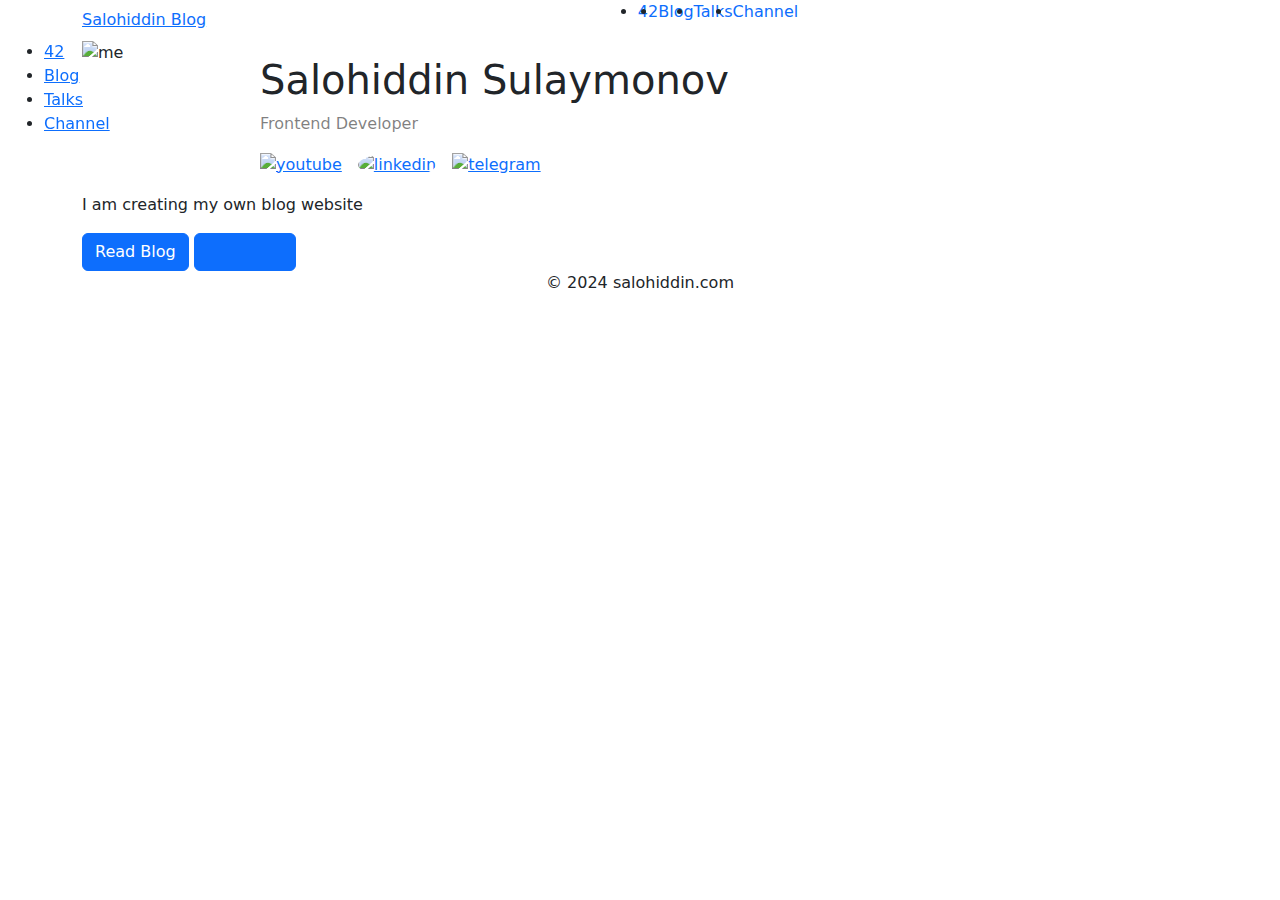
==== index.html @ 7df5ca6f "added chanel" ====
<!DOCTYPE html>
<html lang="en">
  <head>
    <meta charset="UTF-8" />
    <meta name="viewport" content="width=device-width, initial-scale=1.0" />
    <link rel="preconnect" href="https://fonts.gstatic.com" crossorigin />
    <link
      href="https://cdn.jsdelivr.net/npm/bootstrap@5.3.3/dist/css/bootstrap.min.css"
      rel="stylesheet"
      integrity="sha384-QWTKZyjpPEjISv5WaRU9OFeRpok6YctnYmDr5pNlyT2bRjXh0JMhjY6hW+ALEwIH"
      crossorigin="anonymous"
    />
    <link
      rel="stylesheet"
      href="https://cdn.jsdelivr.net/npm/bootstrap-icons@1.11.3/font/bootstrap-icons.min.css"
    />
    <link rel="stylesheet" href="./styles/style.css" />
    <title>Salohiddin Blog</title>
  </head>

  <body>
    <div class="container">
      <nav id="nav" class="d-flex justify-content-between align-items-center">
        <div class="nav__logo">
          <a href="/">Salohiddin Blog</a>
        </div>
        <ul class="nav__links d-flex justify-content-center align-items-center">
          <li class="nav__link">
            <a href="https://42.uz/" class="text-decoration-none nav__link-link"
              >42</a
            >
          </li>
          <li class="nav__link">
            <a
              href="./pages/blog.html"
              class="text-decoration-none nav__link-link"
              >Blog</a
            >
          </li>
          <li class="nav__link">
            <a href="#" class="text-decoration-none nav__link-link">Talks</a>
          </li>
          <li class="nav__link">
            <a
              href="https://t.me/Sulaymonov_Salohiddin"
              class="text-decoration-none nav__link-link"
              >Channel</a
            >
          </li>
        </ul>
        <div class="hamburger" aria-expanded="false">
          <div class="hamburger-top"></div>
          <div class="hamburger-middle"></div>
          <div class="hamburger-bottom"></div>
        </div>
      </nav>
    </div>
    <div id="short-nav" class="short-nav position-fixed d-none-c">
      <div class="container-fluid">
        <div class="short-nav-wrapper">
          <ul class="short-nav__links">
            <li class="short-nav-link">
              <a href="#">42</a>
            </li>
            <li class="short-nav-link">
              <a href="./pages/blog.html">Blog</a>
            </li>
            <li class="short-nav-link">
              <a href="#">Talks</a>
            </li>
            <li class="short-nav-link">
              <a href="https://t.me/Sulaymonov_Salohiddin">Channel</a>
            </li>
          </ul>
        </div>
      </div>
    </div>
    <header class="header">
      <div class="container">
        <div class="header__wrapper">
          <div class="header__card">
            <div class="row">
              <div class="col-12 col-sm-3 col-md-2">
                <div class="header__card-img">
                  <img src="./images/photo_2024-09-21_21-45-41.jpg" alt="me" />
                </div>
              </div>
              <div class="col-12 col-sm-9 mt-3 p-0 col-md-10">
                <div class="header__card-info">
                  <h1 class="header__card-title">Salohiddin Sulaymonov</h1>
                  <p class="header__card-subtitle text-black-50">
                    Frontend Developer
                  </p>
                  <div class="header__card-social-links d-flex gap-3 mb-3">
                    <a href="https://www.youtube.com/@azim">
                      <img
                        src="./images/youtube.svg"
                        width="26"
                        alt="youtube"
                      />
                    </a>
                    <a
                      href="https://www.linkedin.com/in/salohiddin-sulaymonov-06553b325/"
                    >
                      <img
                        style="border-radius: 50%"
                        src="./images/linkedin.svg"
                        width="24"
                        alt="linkedin"
                      />
                    </a>
                    <a href="https://t.me/Sulaymonov_Salohiddin">
                      <img
                        src="./images/telegram.svg"
                        width="24"
                        alt="telegram"
                      />
                    </a>
                  </div>
                </div>
              </div>
              <div class="col-12">
                <div>
                  <p class="header__card-description">
                    I am creating my own blog website
                  </p>
                </div>
              </div>
              <div class="col-12">
                <button class="btn btn-primary read-blog" type="button">
                  Read Blog
                </button>
                <button class="btn btn-primary about-me" type="button">
                  <a href="./pages/about.html" class="text-decoration-none">
                    About Me
                  </a>
                </button>
              </div>
            </div>
          </div>
        </div>
      </div>
    </header>
    <div class="container">
      <div class="row">
        <div class="col-12">
          <p class="text-center">© 2024 salohiddin.com</p>
        </div>
      </div>
    </div>
  </body>
  <script src="./scripts/script.js"></script>
</html>
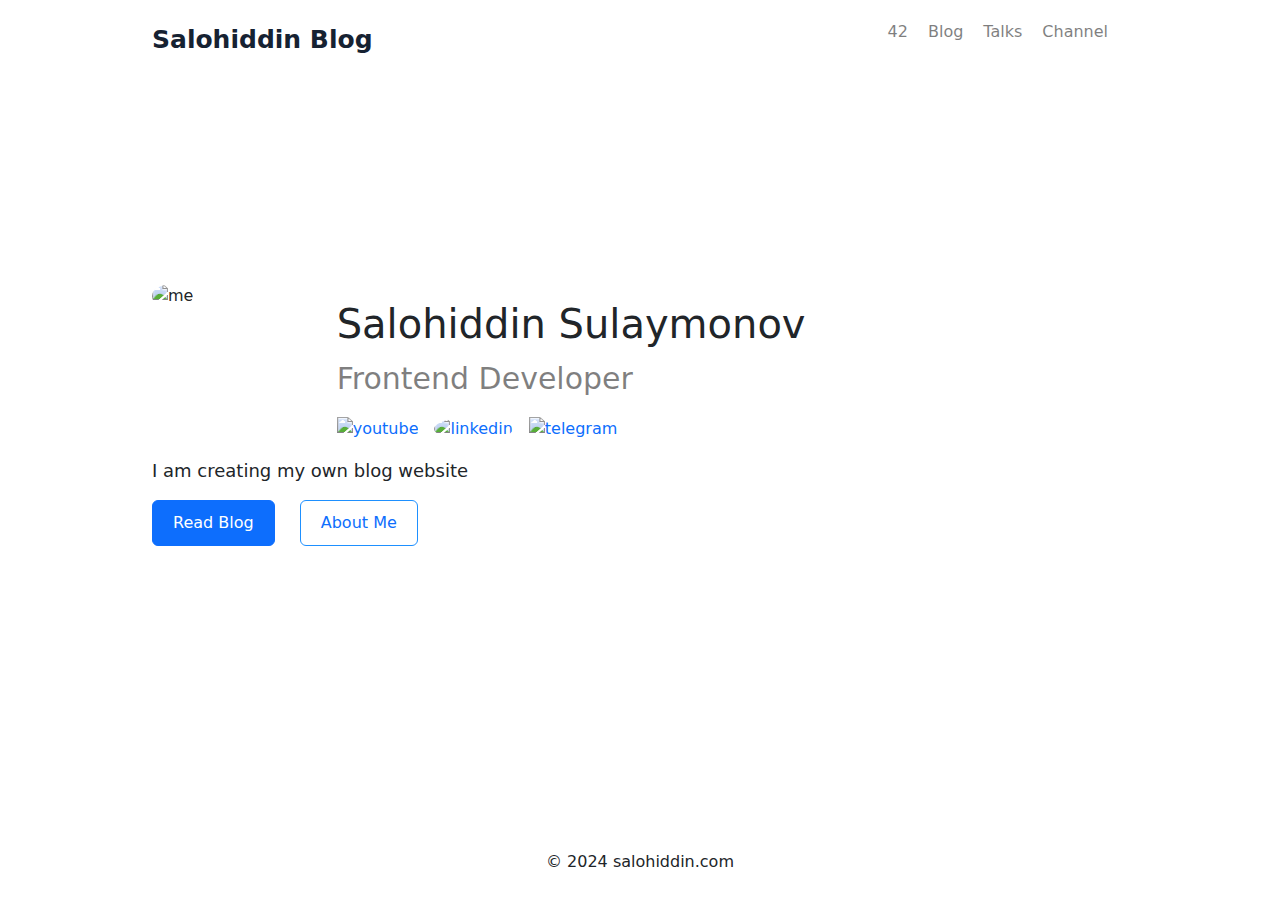
==== commit 6e6dc490: "Your commit message" ====
--- a/index.html
+++ b/index.html
@@ -1,153 +1,123 @@
 <!DOCTYPE html>
 <html lang="en">
-  <head>
-    <meta charset="UTF-8" />
-    <meta name="viewport" content="width=device-width, initial-scale=1.0" />
-    <link rel="preconnect" href="https://fonts.gstatic.com" crossorigin />
-    <link
-      href="https://cdn.jsdelivr.net/npm/bootstrap@5.3.3/dist/css/bootstrap.min.css"
-      rel="stylesheet"
-      integrity="sha384-QWTKZyjpPEjISv5WaRU9OFeRpok6YctnYmDr5pNlyT2bRjXh0JMhjY6hW+ALEwIH"
-      crossorigin="anonymous"
-    />
-    <link
-      rel="stylesheet"
-      href="https://cdn.jsdelivr.net/npm/bootstrap-icons@1.11.3/font/bootstrap-icons.min.css"
-    />
-    <link rel="stylesheet" href="./styles/style.css" />
-    <title>Salohiddin Blog</title>
-  </head>
 
-  <body>
-    <div class="container">
-      <nav id="nav" class="d-flex justify-content-between align-items-center">
-        <div class="nav__logo">
-          <a href="/">Salohiddin Blog</a>
-        </div>
-        <ul class="nav__links d-flex justify-content-center align-items-center">
-          <li class="nav__link">
-            <a href="https://42.uz/" class="text-decoration-none nav__link-link"
-              >42</a
-            >
+<head>
+  <meta charset="UTF-8" />
+  <meta name="viewport" content="width=device-width, initial-scale=1.0" />
+  <link rel="preconnect" href="https://fonts.gstatic.com" crossorigin />
+  <link href="https://cdn.jsdelivr.net/npm/bootstrap@5.3.3/dist/css/bootstrap.min.css" rel="stylesheet"
+    integrity="sha384-QWTKZyjpPEjISv5WaRU9OFeRpok6YctnYmDr5pNlyT2bRjXh0JMhjY6hW+ALEwIH" crossorigin="anonymous" />
+  <link rel="stylesheet" href="https://cdn.jsdelivr.net/npm/bootstrap-icons@1.11.3/font/bootstrap-icons.min.css" />
+  <link rel="stylesheet" href="./styles/style.css" />
+  <title>Salohiddin Blog</title>
+</head>
+
+<body>
+  <div class="container">
+    <nav id="nav" class="d-flex justify-content-between align-items-center">
+      <div class="nav__logo">
+        <a href="/">Salohiddin Blog</a>
+      </div>
+      <ul class="nav__links d-flex justify-content-center align-items-center">
+        <li class="nav__link">
+          <a href="https://42.uz/" class="text-decoration-none nav__link-link">42</a>
+        </li>
+        <li class="nav__link">
+          <a href="./pages/blog.html" class="text-decoration-none nav__link-link">Blog</a>
+        </li>
+        <li class="nav__link">
+          <a href="#" class="text-decoration-none nav__link-link">Talks</a>
+        </li>
+        <li class="nav__link">
+          <a href="https://t.me/Sulaymonov_Salohiddin" class="text-decoration-none nav__link-link">Channel</a>
+        </li>
+      </ul>
+      <div class="hamburger" aria-expanded="false">
+        <div class="hamburger-top"></div>
+        <div class="hamburger-middle"></div>
+        <div class="hamburger-bottom"></div>
+      </div>
+    </nav>
+  </div>
+  <div id="short-nav" class="short-nav position-fixed d-none-c">
+    <div class="container-fluid">
+      <div class="short-nav-wrapper">
+        <ul class="short-nav__links">
+          <li class="short-nav-link">
+            <a href="#">42</a>
           </li>
-          <li class="nav__link">
-            <a
-              href="./pages/blog.html"
-              class="text-decoration-none nav__link-link"
-              >Blog</a
-            >
+          <li class="short-nav-link">
+            <a href="./pages/blog.html">Blog</a>
           </li>
-          <li class="nav__link">
-            <a href="#" class="text-decoration-none nav__link-link">Talks</a>
+          <li class="short-nav-link">
+            <a href="#">Talks</a>
           </li>
-          <li class="nav__link">
-            <a
-              href="https://t.me/Sulaymonov_Salohiddin"
-              class="text-decoration-none nav__link-link"
-              >Channel</a
-            >
+          <li class="short-nav-link">
+            <a href="https://t.me/Sulaymonov_Salohiddin">Channel</a>
           </li>
         </ul>
-        <div class="hamburger" aria-expanded="false">
-          <div class="hamburger-top"></div>
-          <div class="hamburger-middle"></div>
-          <div class="hamburger-bottom"></div>
-        </div>
-      </nav>
+      </div>
     </div>
-    <div id="short-nav" class="short-nav position-fixed d-none-c">
-      <div class="container-fluid">
-        <div class="short-nav-wrapper">
-          <ul class="short-nav__links">
-            <li class="short-nav-link">
-              <a href="#">42</a>
-            </li>
-            <li class="short-nav-link">
-              <a href="./pages/blog.html">Blog</a>
-            </li>
-            <li class="short-nav-link">
-              <a href="#">Talks</a>
-            </li>
-            <li class="short-nav-link">
-              <a href="https://t.me/Sulaymonov_Salohiddin">Channel</a>
-            </li>
-          </ul>
+  </div>
+  <header class="header">
+    <div class="container">
+      <div class="header__wrapper">
+        <div class="header__card">
+          <div class="row">
+            <div class="col-12 col-sm-3 col-md-2">
+              <div class="header__card-img">
+                <img src="./images/photo_2024-09-21_21-45-41.jpg" alt="me" />
+              </div>
+            </div>
+            <div class="col-12 col-sm-9 mt-3 p-0 col-md-10">
+              <div class="header__card-info">
+                <h1 class="header__card-title">Salohiddin Sulaymonov</h1>
+                <p class="header__card-subtitle text-black-50">
+                  Frontend Developer
+                </p>
+                <div class="header__card-social-links d-flex gap-3 mb-3">
+                  <a href="https://www.youtube.com/@azim">
+                    <img src="./images/youtube.svg" width="26" alt="youtube" />
+                  </a>
+                  <a href="https://www.linkedin.com/in/salohiddin-sulaymonov-06553b325/">
+                    <img style="border-radius: 50%" src="./images/linkedin.svg" width="24" alt="linkedin" />
+                  </a>
+                  <a href="https://t.me/Sulaymonov_Salohiddin">
+                    <img src="./images/telegram.svg" width="24" alt="telegram" />
+                  </a>
+                </div>
+              </div>
+            </div>
+            <div class="col-12">
+              <div>
+                <p class="header__card-description">
+                  I am creating my own blog website
+                </p>
+              </div>
+            </div>
+            <form action="http://127.0.0.1:5501/pages/blog.html" class="col-12">
+              <button type="submit" class="btn btn-primary read-blog" type="button">
+                Read Blog
+              </button>
+              <button class="btn btn-primary about-me" type="button">
+                <a href="./pages/about.html" class="text-decoration-none">
+                  About Me
+                </a>
+              </button>
+            </form>
+          </div>
         </div>
       </div>
     </div>
-    <header class="header">
-      <div class="container">
-        <div class="header__wrapper">
-          <div class="header__card">
-            <div class="row">
-              <div class="col-12 col-sm-3 col-md-2">
-                <div class="header__card-img">
-                  <img src="./images/photo_2024-09-21_21-45-41.jpg" alt="me" />
-                </div>
-              </div>
-              <div class="col-12 col-sm-9 mt-3 p-0 col-md-10">
-                <div class="header__card-info">
-                  <h1 class="header__card-title">Salohiddin Sulaymonov</h1>
-                  <p class="header__card-subtitle text-black-50">
-                    Frontend Developer
-                  </p>
-                  <div class="header__card-social-links d-flex gap-3 mb-3">
-                    <a href="https://www.youtube.com/@azim">
-                      <img
-                        src="./images/youtube.svg"
-                        width="26"
-                        alt="youtube"
-                      />
-                    </a>
-                    <a
-                      href="https://www.linkedin.com/in/salohiddin-sulaymonov-06553b325/"
-                    >
-                      <img
-                        style="border-radius: 50%"
-                        src="./images/linkedin.svg"
-                        width="24"
-                        alt="linkedin"
-                      />
-                    </a>
-                    <a href="https://t.me/Sulaymonov_Salohiddin">
-                      <img
-                        src="./images/telegram.svg"
-                        width="24"
-                        alt="telegram"
-                      />
-                    </a>
-                  </div>
-                </div>
-              </div>
-              <div class="col-12">
-                <div>
-                  <p class="header__card-description">
-                    I am creating my own blog website
-                  </p>
-                </div>
-              </div>
-              <div class="col-12">
-                <button class="btn btn-primary read-blog" type="button">
-                  Read Blog
-                </button>
-                <button class="btn btn-primary about-me" type="button">
-                  <a href="./pages/about.html" class="text-decoration-none">
-                    About Me
-                  </a>
-                </button>
-              </div>
-            </div>
-          </div>
-        </div>
-      </div>
-    </header>
-    <div class="container">
-      <div class="row">
-        <div class="col-12">
-          <p class="text-center">© 2024 salohiddin.com</p>
-        </div>
+  </header>
+  <div class="container">
+    <div class="row">
+      <div class="col-12">
+        <p class="text-center">© 2024 salohiddin.com</p>
       </div>
     </div>
-  </body>
-  <script src="./scripts/script.js"></script>
-</html>
+  </div>
+</body>
+<script src="./scripts/script.js"></script>
+
+</html>--- a/styles/style.css
+++ b/styles/style.css
@@ -0,0 +1,296 @@
+.container {
+  max-width: 1000px !important;
+}
+
+ul li {
+  list-style-type: none;
+}
+
+a {
+  text-decoration: none;
+}
+
+#nav {
+  padding: 20px 0;
+}
+
+.nav__logo a {
+  color: rgb(22, 34, 50);
+  font-size: 25px;
+  font-weight: 700;
+  letter-spacing: 0px;
+}
+
+.nav__link {
+  margin-right: 20px;
+}
+
+.nav__link-link {
+  color: rgb(0, 0, 0);
+  opacity: 0.5;
+  transition: opacity 0.3s;
+}
+
+/* Header */
+
+.header {
+  display: flex;
+  justify-content: center;
+  align-items: center;
+  height: calc(100vh - 130px);
+}
+
+@keyframes slide-in {
+  from {
+    transform: translateX(0%);
+  }
+
+  to {
+    transform: translateX(100%);
+  }
+}
+
+.header__wrapper {
+  margin-bottom: 100px;
+}
+
+.header__card-img {
+  width: 150px;
+  height: 150px;
+}
+
+.header__card-img img {
+  width: 100%;
+  height: 100%;
+  border-radius: 100%;
+}
+
+.header__card-info {
+  margin-left: 30px;
+}
+
+.header__card-subtitle {
+  color: rgba(0, 0, 0, 0.85);
+  font-size: 30px;
+}
+
+.header__card-description {
+  font-size: 18px;
+}
+
+.read-blog {
+  padding: 10px 20px;
+}
+
+.about-me {
+  color: rgb(30, 144, 255);
+  border-color: rgb(30, 144, 255);
+  background: 0px 0px;
+  padding: 10px 20px;
+  margin-left: 20px;
+}
+
+.about-me:hover {
+  color: white !important;
+  border-color: rgb(30, 144, 255);
+  background: 0px 0px;
+  padding: 10px 20px;
+  margin-left: 20px;
+}
+
+.hamburger {
+  cursor: pointer;
+  width: 30px;
+  height: 30px;
+  display: flex;
+  flex-direction: column;
+  justify-content: center;
+  align-items: flex-start;
+  transition: 0.4s;
+  position: relative;
+  z-index: 200;
+}
+
+.hamburger-top {
+  width: 20px;
+  height: 3px;
+  background-color: rgb(0, 0, 0);
+}
+
+.hamburger-middle {
+  width: 20px;
+  height: 3px;
+  margin-top: 5px;
+  background-color: rgb(0, 0, 0);
+}
+
+.hamburger-bottom {
+  width: 20px;
+  height: 3px;
+  margin-top: 5px;
+  background-color: rgb(0, 0, 0);
+}
+
+.hamburger {
+  display: none;
+}
+
+.sh-c {
+  animation-name: sh;
+  animation-duration: 0.2s;
+  animation-timing-function: ease-in-out;
+  animation-fill-mode: forwards;
+  animation-iteration-count: 1;
+}
+
+@keyframes sh {
+  0% {
+    transform: translateY(-2px);
+  }
+
+  50% {
+    opacity: 0.3;
+    transform: translateY(-2px);
+  }
+
+  100% {
+    opacity: 0;
+    transform: translateX(-30px) translateY(-2px);
+  }
+}
+
+.rt-c {
+  animation-name: rt;
+  animation-duration: 0.2s;
+  animation-iteration-count: 1;
+  animation-fill-mode: forwards;
+  animation-timing-function: linear;
+}
+
+@keyframes rt {
+  100% {
+    transform: rotate(-45deg);
+  }
+}
+
+.rb-c {
+  animation-name: rb;
+  animation-duration: 0.2s;
+  animation-iteration-count: 1;
+  animation-fill-mode: forwards;
+  animation-timing-function: linear;
+}
+
+@keyframes rb {
+  100% {
+    transform: rotate(45deg) translateX(-11px) translateY(-11px);
+  }
+}
+
+
+@media screen and (max-width: 1150px) {
+  .nav-wrapper {
+    padding: 0 100px !important;
+  }
+}
+
+@media screen and (max-width: 575px) {
+  .nav__link {
+    display: none;
+  }
+
+  #nav {
+    border-bottom: 1px solid #ddd;
+  }
+
+  .hamburger {
+    display: block;
+  }
+}
+
+
+.d-none-c {
+  display: none;
+}
+
+.d-none-c {
+  display: none;
+}
+
+.short-nav {
+  background-color: #fff;
+  border-bottom: 1px solid #ddd;
+  padding: 10px 0;
+  width: 100%;
+  top: 0;
+  left: 0;
+  z-index: 100;
+  margin-top: 80px;
+  -webkit-backdrop-filter: blur(5px);
+  backdrop-filter: blur(5px);
+  opacity: 0.9;
+}
+
+.short-nav-wrapper {
+  display: flex;
+  justify-content: center;
+  align-items: center;
+}
+
+.short-nav__links {
+  width: 100%;
+  display: flex;
+  justify-content: space-around;
+  align-items: center;
+}
+
+.short-nav-link a {
+  color: rgb(0, 0, 0);
+  opacity: 0.5;
+  transition: opacity 0.3s;
+  position: relative;
+  text-decoration: none;
+}
+
+.short-nav-link a:hover {
+  opacity: 1;
+}
+
+.short-nav-link a:after {
+  content: "";
+  display: block;
+  width: 0;
+  height: 2px;
+  background-color: rgb(0, 0, 0);
+  position: absolute;
+  left: 50%;
+  bottom: -5px;
+  opacity: 0;
+  transform: translateX(-50%);
+  transition: width 0.25s ease, opacity 0.25s ease;
+  transform-origin: center;
+}
+
+.short-nav-link a:hover:after {
+  width: 100%;
+  opacity: 1;
+}
+
+/* ====================Animation================================= */
+/* Animatsiya uchun keyframes */
+@keyframes slideDown {
+  0% {
+    opacity: 0;
+    transform: translateY(-50px);
+  }
+
+  100% {
+    opacity: 3;
+    transform: translateY(0);
+  }
+}
+
+/* Header uchun animatsiya */
+.header {
+  animation: slideDown 2s ease-out;
+}